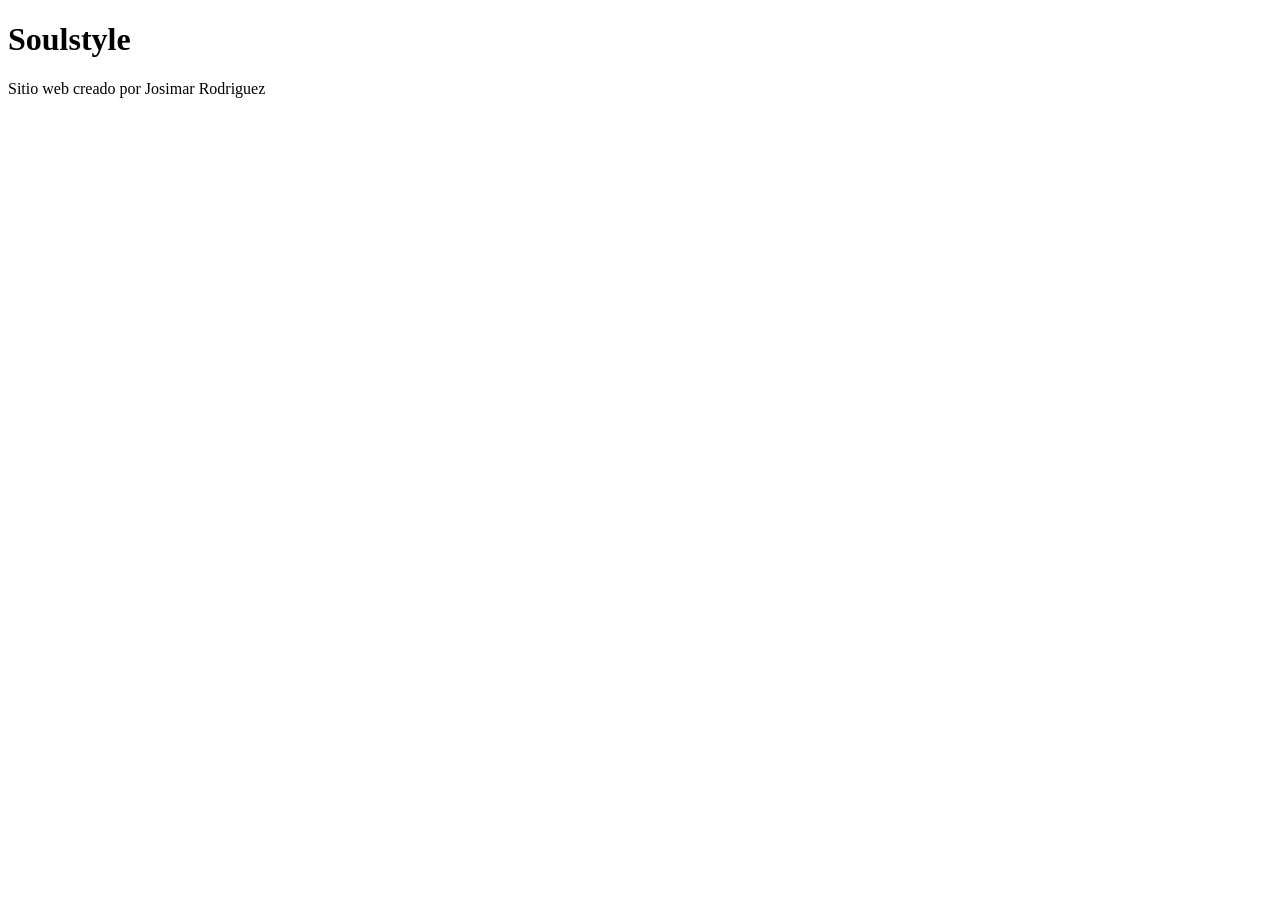
==== index.html @ a9107811 "Estructura del proyecto" ====
<!DOCTYPE html>
<html lang="es">
<head>
    <meta charset="UTF-8">
    <meta name="viewport" content="width=device-width, initial-scale=1.0">
    <title>Mi Página</title>
</head>
<body>
    <h1>Soulstyle</h1>
    <p>Sitio web creado por Josimar Rodriguez  </p>
    
</body>
</html>
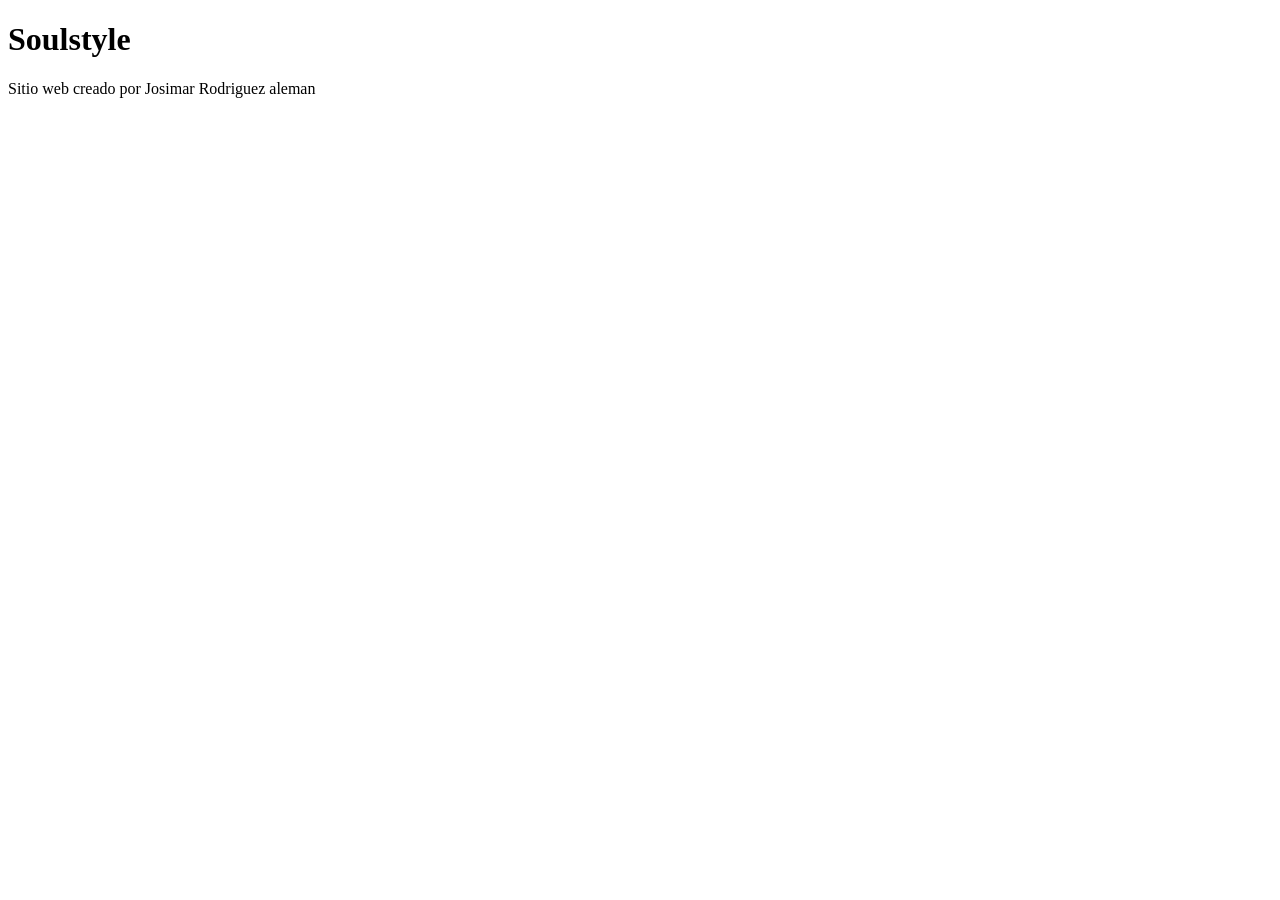
==== commit 28a8c12a: "Cambio de parrafo" ====
--- a/index.html
+++ b/index.html
@@ -7,7 +7,7 @@
 </head>
 <body>
     <h1>Soulstyle</h1>
-    <p>Sitio web creado por Josimar Rodriguez  </p>
+    <p>Sitio web creado por Josimar Rodriguez aleman </p>
     
 </body>
 </html>
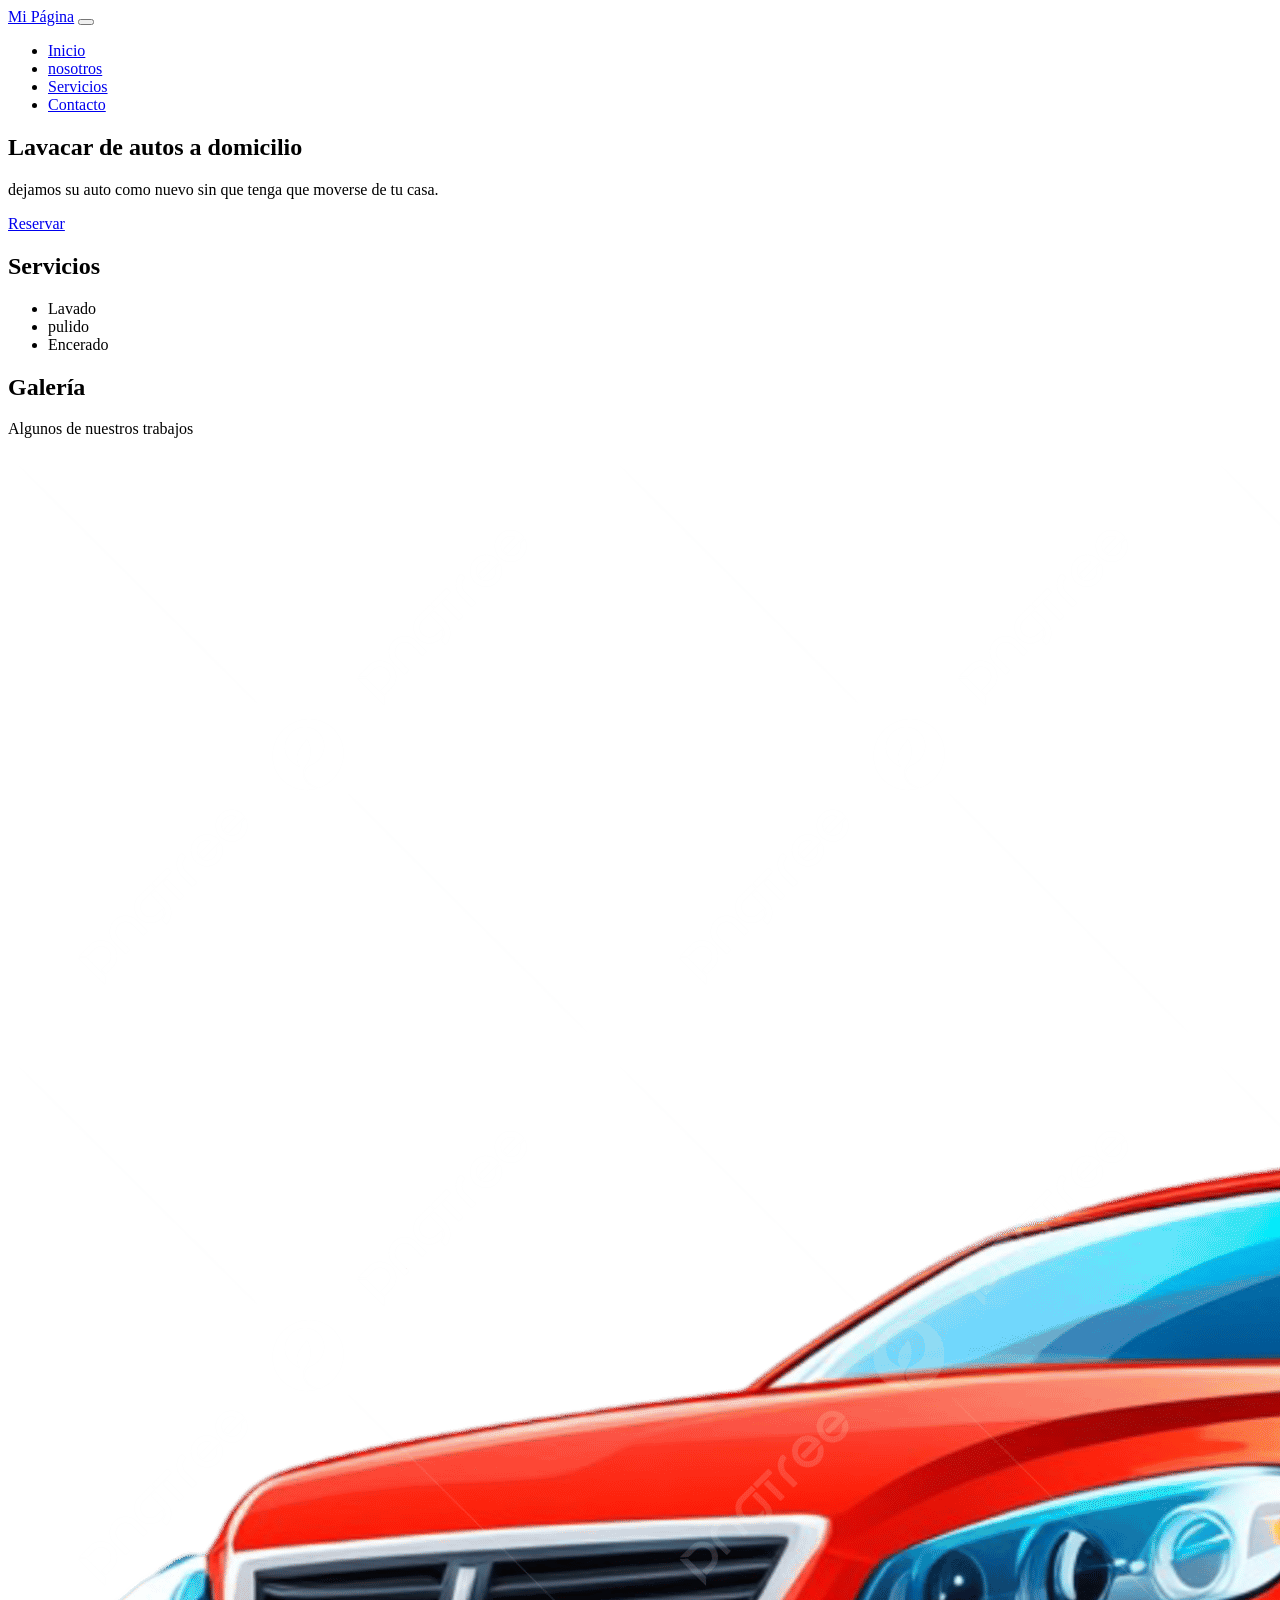
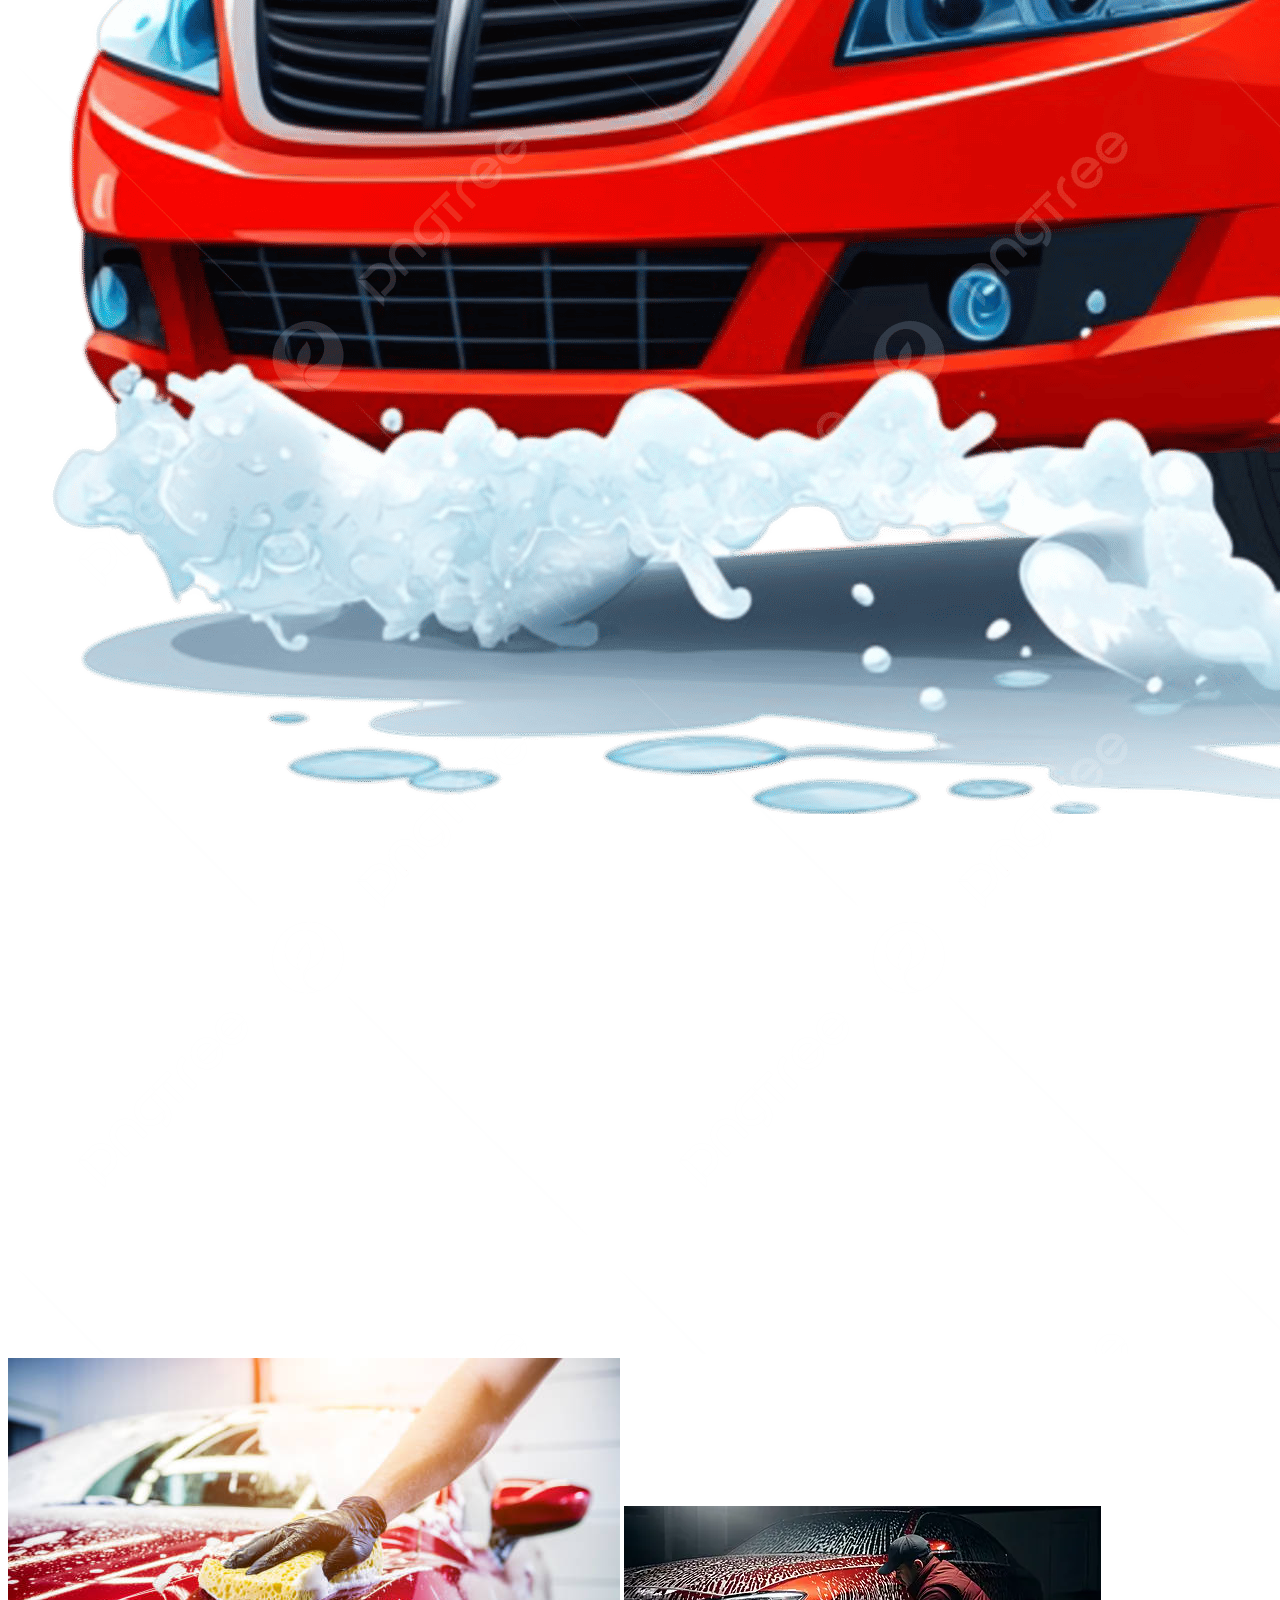
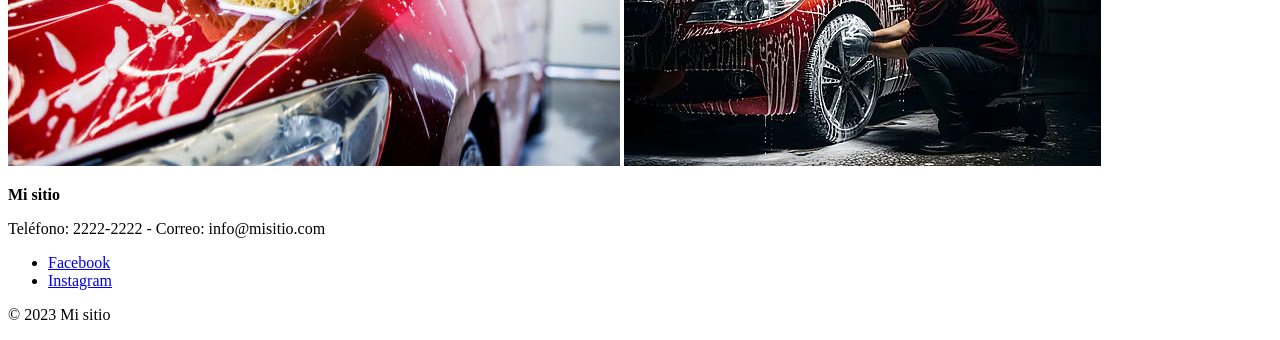
==== commit 602682ba: "segunda clase header, formulario y galeria" ====
--- a/index.html
+++ b/index.html
@@ -4,10 +4,61 @@
     <meta charset="UTF-8">
     <meta name="viewport" content="width=device-width, initial-scale=1.0">
     <title>Mi Página</title>
+    <link rel="stylesheet" href="./css/estilos.css">
+
 </head>
 <body>
-    <h1>Soulstyle</h1>
-    <p>Sitio web creado por Josimar Rodriguez aleman </p>
-    
+    <header>
+        <a href="./index.html"class="logo">Mi Página</a>
+        <button class="Hamburgesa" id="btmenu">
+            <span></span>
+            <span></span>
+            <span></span>
+        </button>
+        <nav>
+            <ul>
+                <li><a href="./index.html">Inicio</a></li>
+                <li><a href="./nosotros.html">nosotros</a></li>
+                <li><a href="./servicios.html">Servicios</a></li>
+                <li><a href="./contacto.html">Contacto</a></li>
+            </ul>
+        </nav>
+    </header>
+    <main>
+        <section class="portada">
+            <h1>Lavacar de autos a domicilio</h1>
+            <p>dejamos su auto como nuevo sin que tenga que moverse de tu casa.</p>
+            <a href="./contacto.html" class="btn">Reservar</a>
+        </section>
+        <section class="servicios">
+            <h2>Servicios</h2>
+            <ul>
+                <li>Lavado</li>   
+                <li>pulido</li>
+                <li>Encerado</li>
+            </ul>
+        </section>
+        <section class="galeria">
+            <h2>Galería</h2>
+            <p>Algunos de nuestros trabajos</p>
+            <img src="./img/Image20261027204706.png" alt="Galería 1">
+            <img src="./img/Image20261027204710.jpg" alt="Galería 2"> 
+            <img src="./img/img-3.webp" alt="Galería 3">
+        </section>
+    </main>
+    <footer>
+        <div>
+            <p><strong>Mi sitio</strong>
+            </p>
+            <p>Teléfono: 2222-2222 - Correo: info@misitio.com</p>
+            
+        </div>
+        <ul>
+            <li><a href="https://www.facebook.com/" target="_blank">Facebook</a></li>
+            <li><a href="https://www.instagram.com/" target="_blank">Instagram</a></li>
+        </ul>
+        <p>&copy; 2023 Mi sitio</p>
+    </footer>
+    <script src="./js/main.js"></script>
 </body>
 </html>
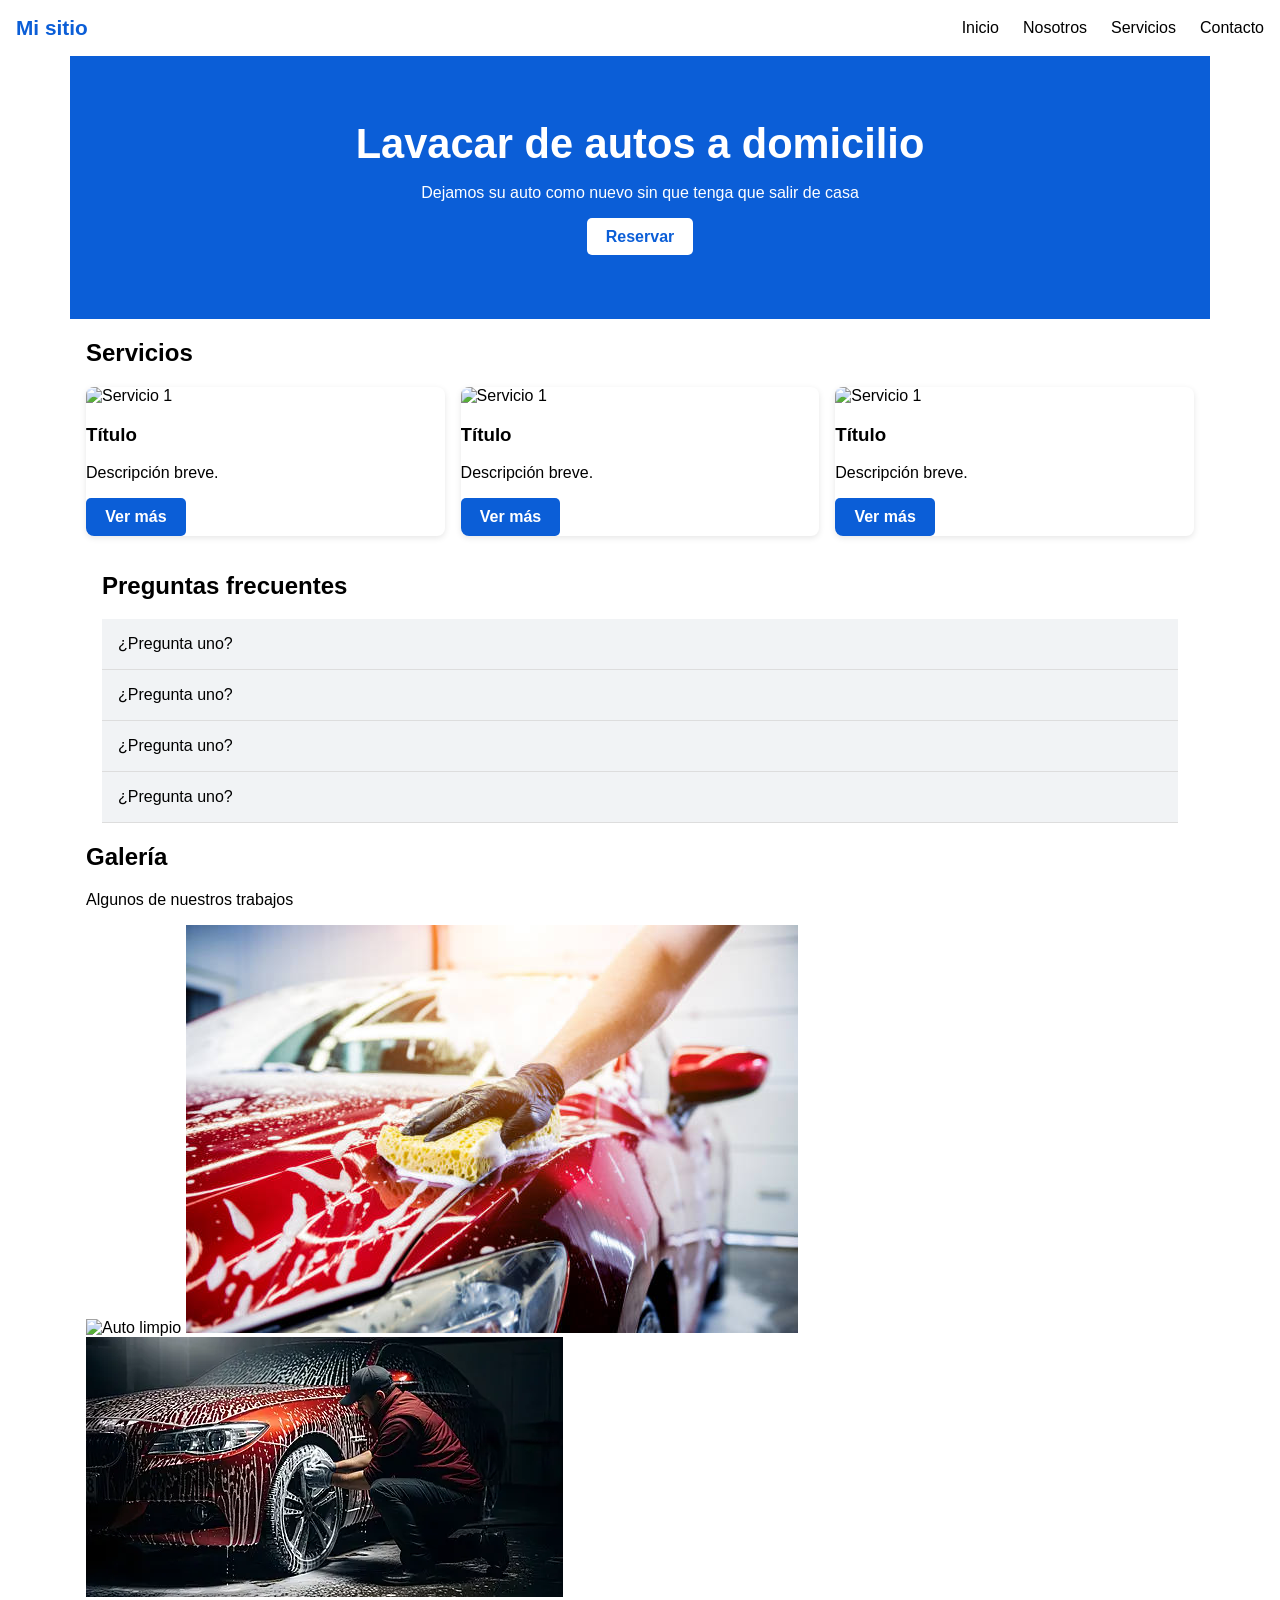
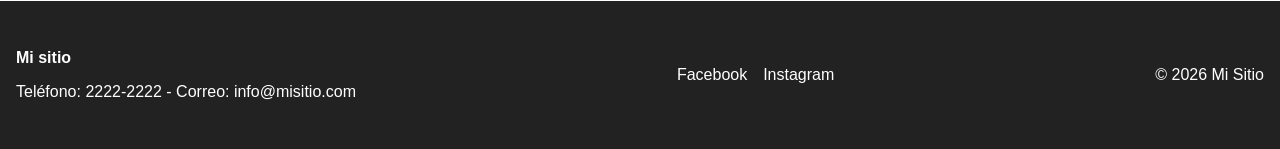
==== commit f608e102: "clase 3" ====
--- a/index.html
+++ b/index.html
@@ -3,61 +3,105 @@
 <head>
     <meta charset="UTF-8">
     <meta name="viewport" content="width=device-width, initial-scale=1.0">
-    <title>Mi Página</title>
+    <title>Mi pagina</title>  
     <link rel="stylesheet" href="./css/estilos.css">
 
 </head>
 <body>
-    <header>
-        <a href="./index.html"class="logo">Mi Página</a>
-        <button class="Hamburgesa" id="btmenu">
+    <header class="header">
+        <a href="index.html"  class="logo">Mi sitio</a>
+        <button class="hamburguesa" id="btnMenu">
             <span></span>
             <span></span>
             <span></span>
         </button>
-        <nav>
+        <nav class="menu">
             <ul>
-                <li><a href="./index.html">Inicio</a></li>
-                <li><a href="./nosotros.html">nosotros</a></li>
-                <li><a href="./servicios.html">Servicios</a></li>
-                <li><a href="./contacto.html">Contacto</a></li>
+                <li><a href="index.html">Inicio</a></li>
+                <li><a href="nosotros.html">Nosotros</a></li>
+                <li><a href="servicios.html">Servicios</a></li>
+                <li><a href="contacto.html">Contacto</a></li>
             </ul>
         </nav>
     </header>
     <main>
-        <section class="portada">
+        <section class="portada contenedor">
             <h1>Lavacar de autos a domicilio</h1>
-            <p>dejamos su auto como nuevo sin que tenga que moverse de tu casa.</p>
-            <a href="./contacto.html" class="btn">Reservar</a>
+            <p>Dejamos su auto como nuevo sin que tenga que salir de casa</p>
+            <a href="contacto.html" class="boton">Reservar</a>
         </section>
-        <section class="servicios">
-            <h2>Servicios</h2>
-            <ul>
-                <li>Lavado</li>   
-                <li>pulido</li>
-                <li>Encerado</li>
-            </ul>
-        </section>
-        <section class="galeria">
+        <section class="servicio contenedor">
+            <h2>Servicios</h2> 
+<div class="cards">
+    <article class="tarjeta">
+    <img src="img/servicio-1.jpg" alt="Servicio 1">
+    <h3>Título</h3>
+    <p>Descripción breve.</p>
+    <a href="#" class="boton">Ver más</a>
+    </article>
+    <!-- repite el article hasta tener seis tarjetas -->
+    <article class="tarjeta">
+    <img src="img/servicio-1.jpg" alt="Servicio 1">
+    <h3>Título</h3>
+    <p>Descripción breve.</p>
+    <a href="#" class="boton">Ver más</a>
+    </article>
+    <!-- repite el article hasta tener seis tarjetas -->
+    <article class="tarjeta">
+    <img src="img/servicio-1.jpg" alt="Servicio 1">
+    <h3>Título</h3>
+    <p>Descripción breve.</p>
+    <a href="#" class="boton">Ver más</a>
+    </article>
+    <!-- repite el article hasta tener seis tarjetas -->
+
+    <section class="preguntas contenedor">
+    <h2>Preguntas frecuentes</h2>
+    <div class="accordion">
+    <div class="item">
+    <button class="titulo">¿Pregunta uno?</button>
+    <div class="contenido"><p>Respuesta uno.</p></div>
+    </div>
+    
+    <div class="item">
+    <button class="titulo">¿Pregunta uno?</button>
+    <div class="contenido"><p>Respuesta uno.</p></div>
+    </div>
+    
+    <div class="item">
+    <button class="titulo">¿Pregunta uno?</button>
+    <div class="contenido"><p>Respuesta uno.</p></div>
+    </div>
+    
+    <div class="item">
+    <button class="titulo">¿Pregunta uno?</button>
+    <div class="contenido"><p>Respuesta uno.</p></div>
+    </div>
+
+</section>
+</section>
+
+        <section class="galeria contenedor">
             <h2>Galería</h2>
             <p>Algunos de nuestros trabajos</p>
-            <img src="./img/Image20261027204706.png" alt="Galería 1">
-            <img src="./img/Image20261027204710.jpg" alt="Galería 2"> 
-            <img src="./img/img-3.webp" alt="Galería 3">
+            <img src="./img/img-1.jpg" alt="Auto limpio">
+            <img src="./img/img-2.jpg" alt="Auto pulido">
+            <img src="./img/img-3.webp" alt="Auto encerado">
+            
         </section>
-    </main>
-    <footer>
+    </main> 
+    <footer class="footer">
         <div>
-            <p><strong>Mi sitio</strong>
+            <p>
+                <strong>Mi sitio</strong>
             </p>
             <p>Teléfono: 2222-2222 - Correo: info@misitio.com</p>
-            
         </div>
-        <ul>
-            <li><a href="https://www.facebook.com/" target="_blank">Facebook</a></li>
-            <li><a href="https://www.instagram.com/" target="_blank">Instagram</a></li>
+        <ul class="redes">
+            <li><a href="https://www.facebook.com/" target="_blank" >Facebook</a></li>
+            <li><a href="https://www.instagram.com/" target="_blank" >Instagram</a></li>  
         </ul>
-        <p>&copy; 2023 Mi sitio</p>
+        <p>&copy; 2026 Mi Sitio</p>
     </footer>
     <script src="./js/main.js"></script>
 </body>
--- a/css/estilos.css
+++ b/css/estilos.css
@@ -0,0 +1,177 @@
+/* Reset de estilos */
+*{
+    box-sizing: border-box;
+}
+body{
+    margin: 0;
+    font-family:Arial, Helvetica, sans-serif;
+    color: var(--color-texto);
+}
+
+:root{
+    --color-principal: #0b5ed7;
+    --color-texto: #000000;
+    --ancho-max:1140px 
+}
+.contenedor{
+    width: 100%;
+    max-width: var(--ancho-max);
+    margin: 0 auto;
+    padding: 0 1rem;
+}
+/* Estilos del header */
+.header{
+    display: flex;
+    justify-content:space-between;
+    align-items: center;
+    padding: 1rem;
+}
+
+.logo{
+    font-size: 1.3rem;
+    font-weight:bolder;
+    color: var(--color-principal);
+    text-decoration:none;
+
+}
+.menu ul{
+display: flex;
+gap: 1.5rem;
+list-style:none;
+margin: 0;
+padding: 0;
+}
+
+.menu a{
+    color: var(--color-texto);
+text-decoration:none;
+}
+
+.menu a:hover{
+    color: var(--color-principal);
+}
+
+.hamburguesa{
+    display:flex;
+    flex-direction:column;
+    gap: 5px;
+    padding: 0.5rem;
+    background:none;
+    border:0;
+    cursor:pointer;
+
+}
+
+.hamburguesa span{
+    display:block;
+    width: 26px;
+    height:3px;
+    background-color:var(--color-texto);
+    border-radius: 2px;
+    transition: transform .2s, opacity .2s; /*animar en clase 4*/
+}
+
+/*Portada */
+
+.portada{
+    padding: 3rem 1rem;
+    text-align:center;
+    background-color: var(--color-principal);
+    color: #fff;
+}
+
+.portada h1{
+    margin: 0 0 1rem;
+    font-size: 1.8rem;
+}
+.boton{
+display:inline-block;
+padding: 0.6rem 1.2rem;
+background-color: var(--color-principal);
+color: #fff;
+text-decoration:none;
+border-radius: 5px;
+font-weight: bold;
+}
+
+.portada .boton{
+    background-color: #fff;
+    color: var(--color-principal);
+}
+
+/*footer*/
+.footer{
+    display:flex;
+    flex-direction:column;
+    gap: 1rem;
+    padding: 2rem 1rem;
+    background-color: #222;
+    color: #fff;
+    text-align:center;
+}
+
+footer a{
+    color: #fff;
+    text-decoration:none;
+
+}
+
+.redes{
+    display:flex;
+    justify-content:center;
+    gap: 1rem;
+    list-style:none;
+    margin:0;
+    padding:0;
+}
+.cards { display: flex; flex-wrap: wrap; gap: 1rem; }
+
+.tarjeta {
+    width: 100%;
+    background: #fff;
+    border-radius: 8px;
+    box-shadow: 0 2px 6px rgba(0,0,0,.1);
+    overflow: hidden;
+    transition: transform .2s;
+}
+.tarjeta:hover { transform: translateY(-4px); }
+
+@media (min-width: 701px) { .tarjeta { width: calc(50% - .5rem); } }
+@media (min-width: 991px) { .tarjeta { width: calc(33.333% - .67rem); } }
+
+/*acordeon*/
+.accordion .titulo {
+    width: 100%;
+    padding: 1rem;
+    text-align: left;
+    font-size: 1rem;
+    background: #f1f3f5;
+    border: 0;
+    border-bottom: 1px solid #ddd;
+    cursor: pointer;
+}
+
+.accordion .contenido { display: none; padding: 0 1rem; }
+.accordion .item.activo .contenido { display: block; }
+/* base: celular */
+.menu { display: none; }        /* lo abrirá la hamburguesa */
+
+@media (min-width: 501px) {
+    .portada h1 { font-size: 2.1rem; }
+}
+
+@media (min-width: 701px) {
+    .portada { padding: 4rem 2rem; }
+    .footer {
+    flex-direction: row;
+    justify-content: space-between;
+    align-items: center;
+    text-align: left;
+    }
+}
+
+@media (min-width: 991px) {
+  .menu { display: block; }       /* menú normal en pantalla grande */
+    .hamburguesa { display: none; }
+    .portada h1 { font-size: 2.6rem; }
+}
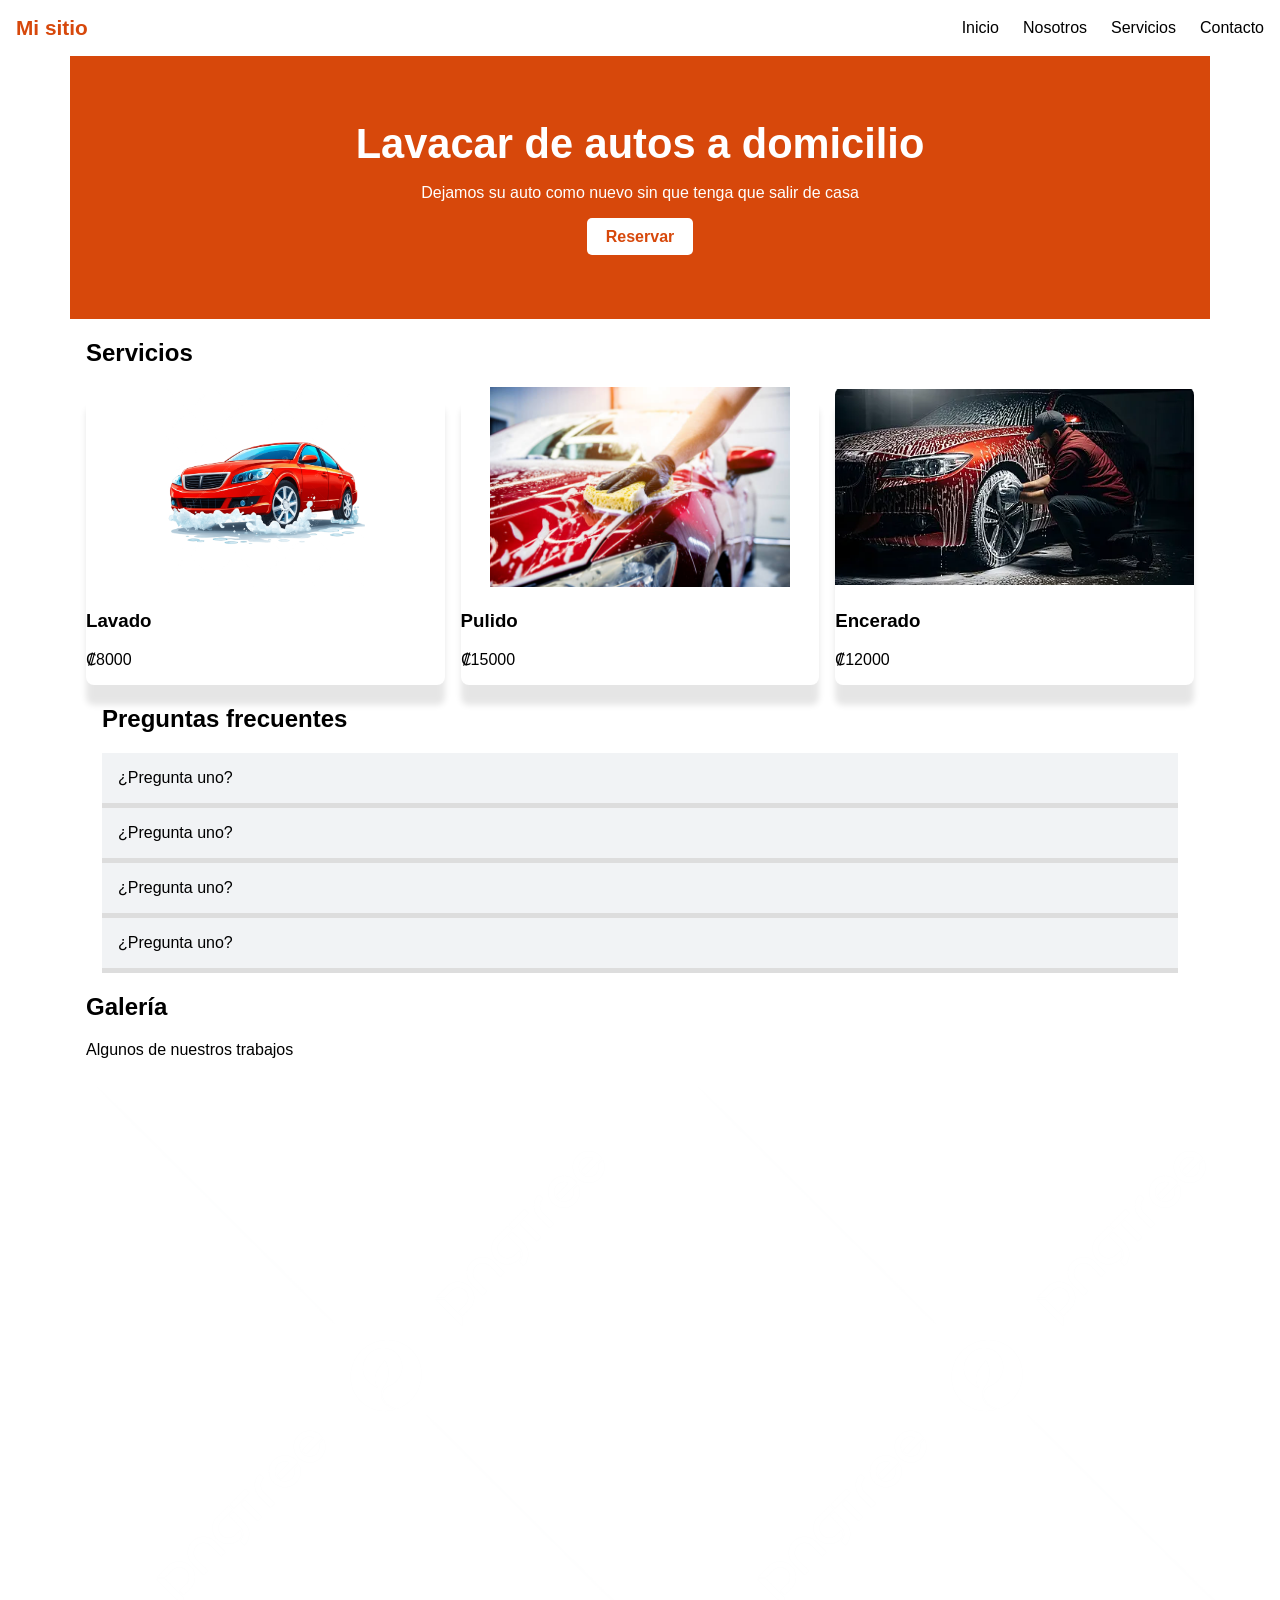
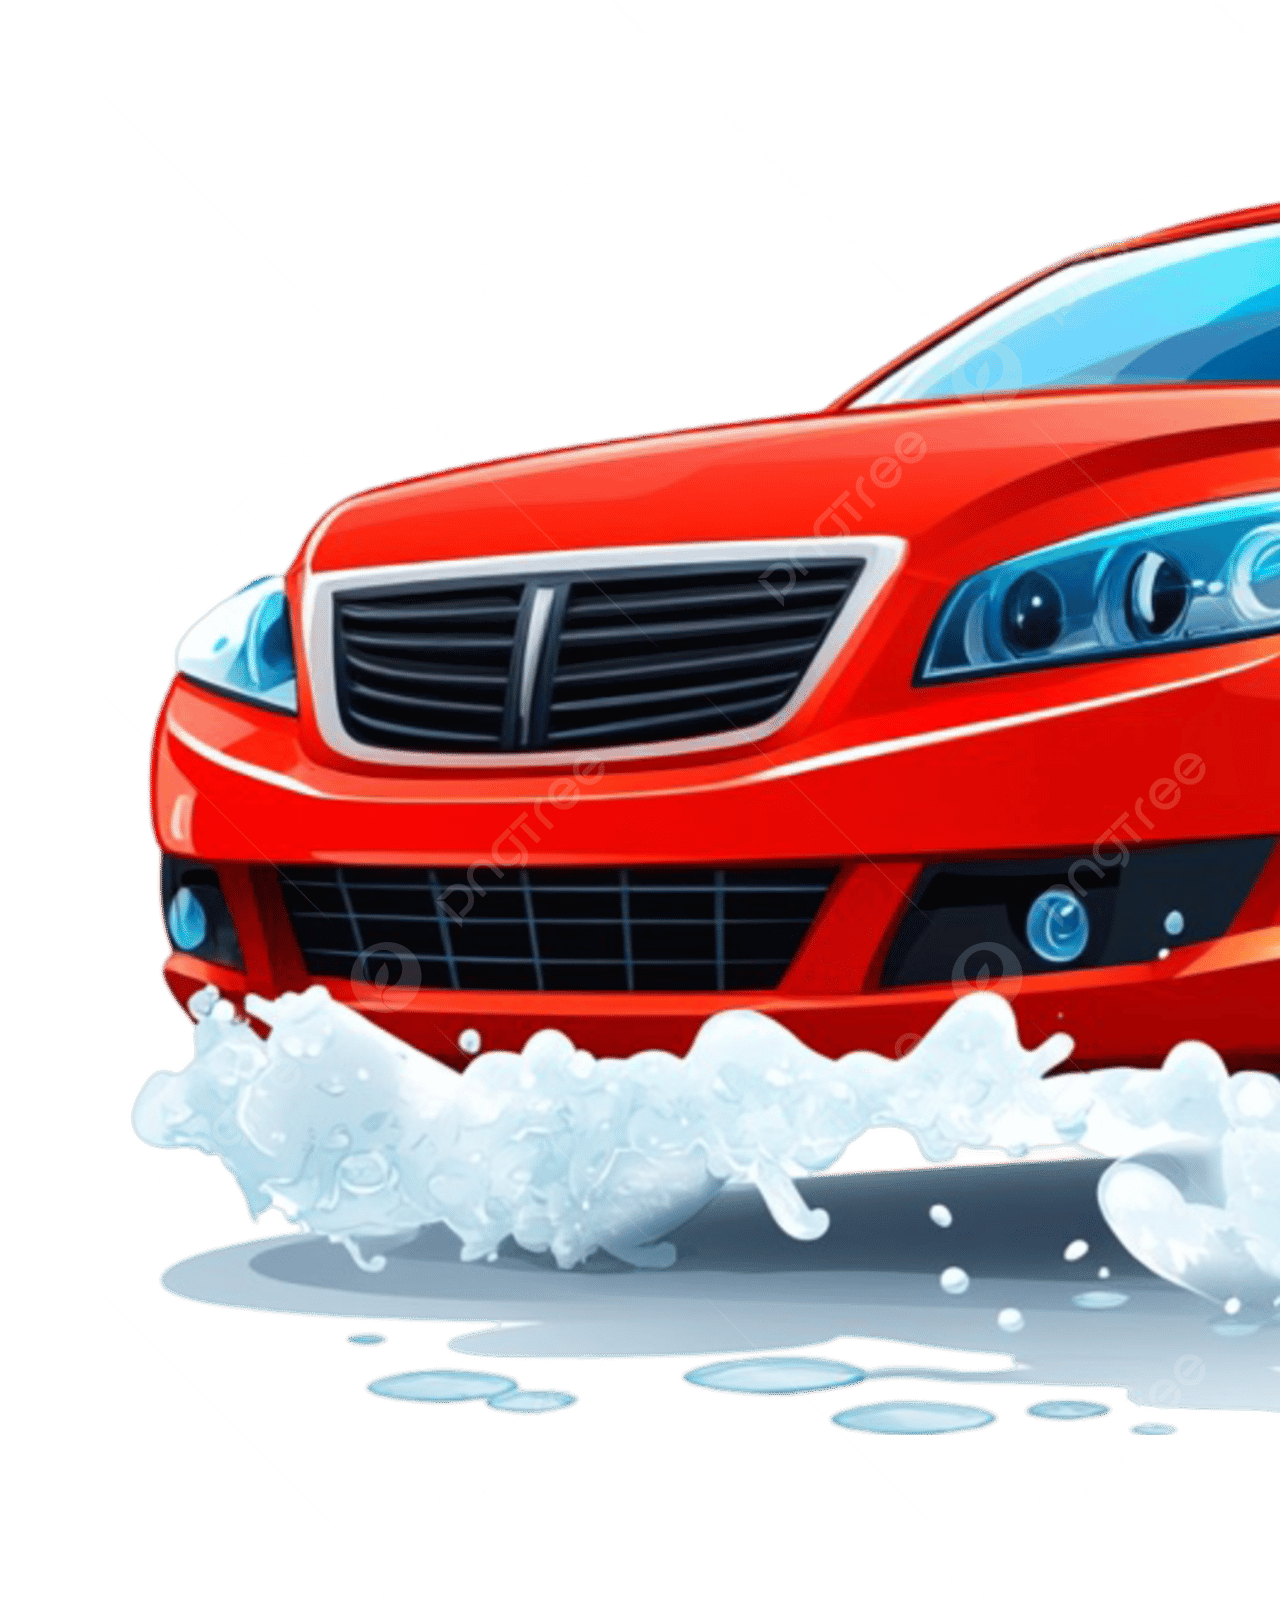
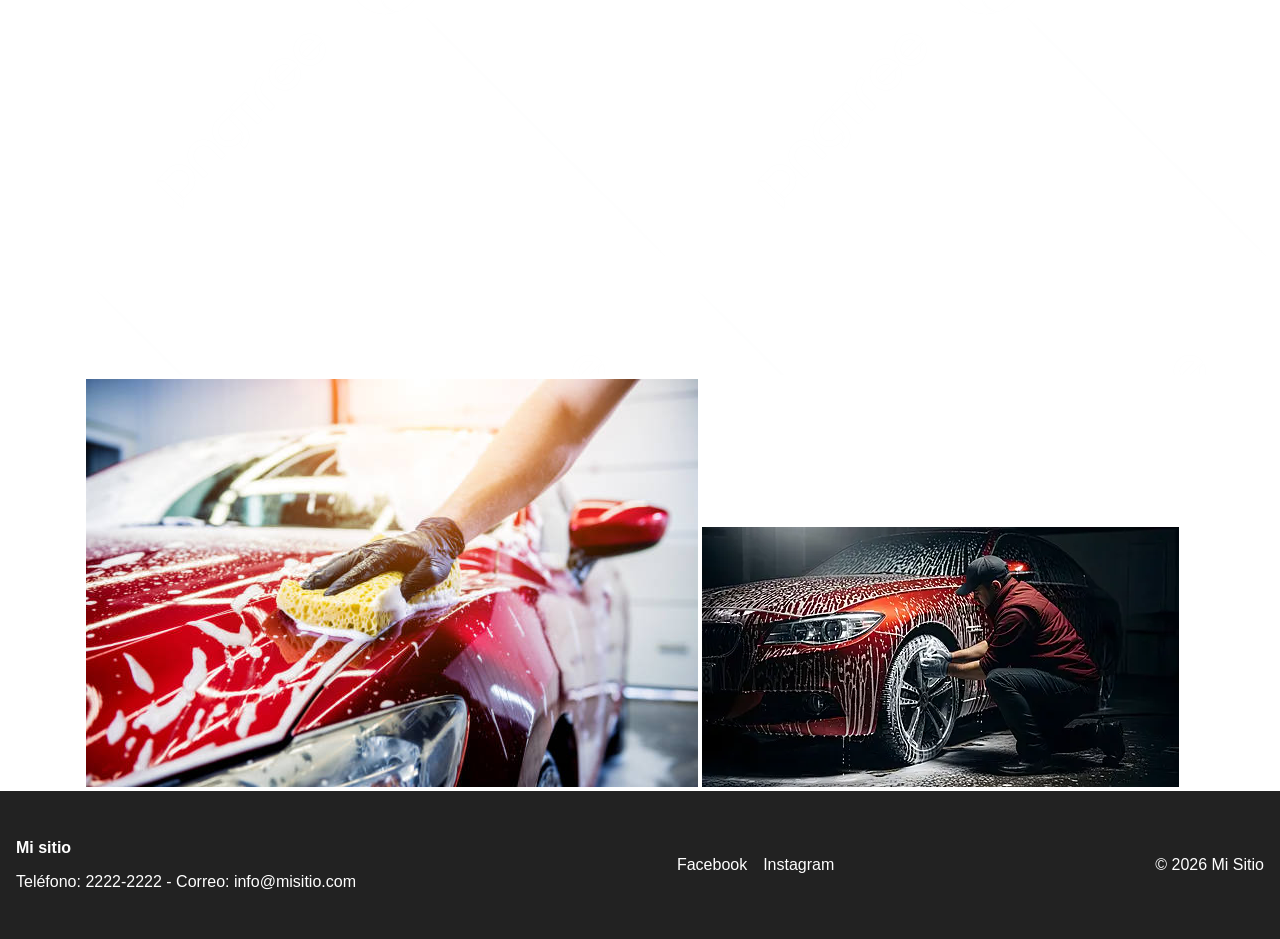
==== commit bb68484d: "clase 5" ====
--- a/index.html
+++ b/index.html
@@ -32,28 +32,9 @@
         </section>
         <section class="servicio contenedor">
             <h2>Servicios</h2> 
-<div class="cards">
-    <article class="tarjeta">
-    <img src="img/servicio-1.jpg" alt="Servicio 1">
-    <h3>Título</h3>
-    <p>Descripción breve.</p>
-    <a href="#" class="boton">Ver más</a>
-    </article>
-    <!-- repite el article hasta tener seis tarjetas -->
-    <article class="tarjeta">
-    <img src="img/servicio-1.jpg" alt="Servicio 1">
-    <h3>Título</h3>
-    <p>Descripción breve.</p>
-    <a href="#" class="boton">Ver más</a>
-    </article>
-    <!-- repite el article hasta tener seis tarjetas -->
-    <article class="tarjeta">
-    <img src="img/servicio-1.jpg" alt="Servicio 1">
-    <h3>Título</h3>
-    <p>Descripción breve.</p>
-    <a href="#" class="boton">Ver más</a>
-    </article>
-    <!-- repite el article hasta tener seis tarjetas -->
+<div class="cards" id="cards">
+
+</div>
 
     <section class="preguntas contenedor">
     <h2>Preguntas frecuentes</h2>
@@ -84,7 +65,7 @@
         <section class="galeria contenedor">
             <h2>Galería</h2>
             <p>Algunos de nuestros trabajos</p>
-            <img src="./img/img-1.jpg" alt="Auto limpio">
+            <img src="./img/img-1.png" alt="Auto limpio">
             <img src="./img/img-2.jpg" alt="Auto pulido">
             <img src="./img/img-3.webp" alt="Auto encerado">
             
--- a/css/estilos.css
+++ b/css/estilos.css
@@ -9,7 +9,7 @@
 }
 
 :root{
-    --color-principal: #0b5ed7;
+    --color-principal: #d7480b;
     --color-texto: #000000;
     --ancho-max:1140px 
 }
@@ -34,6 +34,7 @@
     text-decoration:none;
 
 }
+
 .menu ul{
 display: flex;
 gap: 1.5rem;
@@ -52,13 +53,13 @@
 }
 
 .hamburguesa{
-    display:flex;
-    flex-direction:column;
-    gap: 5px;
-    padding: 0.5rem;
-    background:none;
-    border:0;
-    cursor:pointer;
+  display:flex;
+  flex-direction:column;
+  gap: 5px;
+  padding: 0.5rem;
+  background:none;
+  border:0;
+  cursor:pointer;
 
 }
 
@@ -124,54 +125,85 @@
     margin:0;
     padding:0;
 }
+
 .cards { display: flex; flex-wrap: wrap; gap: 1rem; }
 
 .tarjeta {
-    width: 100%;
-    background: #fff;
-    border-radius: 8px;
-    box-shadow: 0 2px 6px rgba(0,0,0,.1);
-    overflow: hidden;
-    transition: transform .2s;
+  width: 100%;
+  height: auto;
+  background: #fff;
+  border-radius: 8px;
+  box-shadow: 0px 20px 6px rgba(0,0,0,.1);
+  overflow: hidden;
+  transition: transform .2s;
 }
 .tarjeta:hover { transform: translateY(-4px); }
 
-@media (min-width: 701px) { .tarjeta { width: calc(50% - .5rem); } }
-@media (min-width: 991px) { .tarjeta { width: calc(33.333% - .67rem); } }
-
-/*acordeon*/
-.accordion .titulo {
-    width: 100%;
-    padding: 1rem;
-    text-align: left;
-    font-size: 1rem;
-    background: #f1f3f5;
-    border: 0;
-    border-bottom: 1px solid #ddd;
-    cursor: pointer;
-}
+@media (min-width: 701px) { 
+
+    .tarjeta { width: 45%; } 
+}
+@media (min-width: 991px) { 
+    .tarjeta { width: calc(33.333% - .67rem); }
+ }
+
+ /*acoordion*/
+ .accordion .titulo {
+  width: 100%;
+  padding: 1rem;
+  text-align: left;
+  font-size: 1rem;
+  background: #f1f3f5;
+  border: 0;
+  border-bottom: 5px solid #ddd;
+  cursor: pointer;
+}
+
+
 
 .accordion .contenido { display: none; padding: 0 1rem; }
 .accordion .item.activo .contenido { display: block; }
+
+
 /* base: celular */
 .menu { display: none; }        /* lo abrirá la hamburguesa */
 
+.header { flex-wrap: wrap; }          /* el menú abierto baja a otra línea */
+.menu { width: 100%; }
+.menu.abierto { display: block; }
+.menu.abierto ul { flex-direction: column; padding-top: 1rem; }
 @media (min-width: 501px) {
-    .portada h1 { font-size: 2.1rem; }
+
+  .portada h1 { font-size: 2.1rem; }
 }
 
 @media (min-width: 701px) {
-    .portada { padding: 4rem 2rem; }
-    .footer {
+  .portada { padding: 4rem 2rem; }
+  .footer {
     flex-direction: row;
     justify-content: space-between;
     align-items: center;
     text-align: left;
-    }
+  }
 }
 
 @media (min-width: 991px) {
   .menu { display: block; }       /* menú normal en pantalla grande */
-    .hamburguesa { display: none; }
-    .portada h1 { font-size: 2.6rem; }
+  .hamburguesa { display: none; }
+  .portada h1 { font-size: 2.6rem; }
+  .menu { display: block; width: auto; }   /* siempre visible en escritorio */
+.hamburguesa { display: none; }
+.menu.abierto ul { flex-direction: row; padding-top: 0; }
+}
+
+.hamburguesa.activo span:nth-child(1) { transform: translateY(8px) rotate(45deg); }
+.hamburguesa.activo span:nth-child(2) { opacity: 0; }
+.hamburguesa.activo span:nth-child(3) { transform: translateY(-8px) rotate(-45deg); }
+
+
+.cards img{
+    width: 100%;
+    height: 200px;
+    object-fit: contain;
+   
 }
